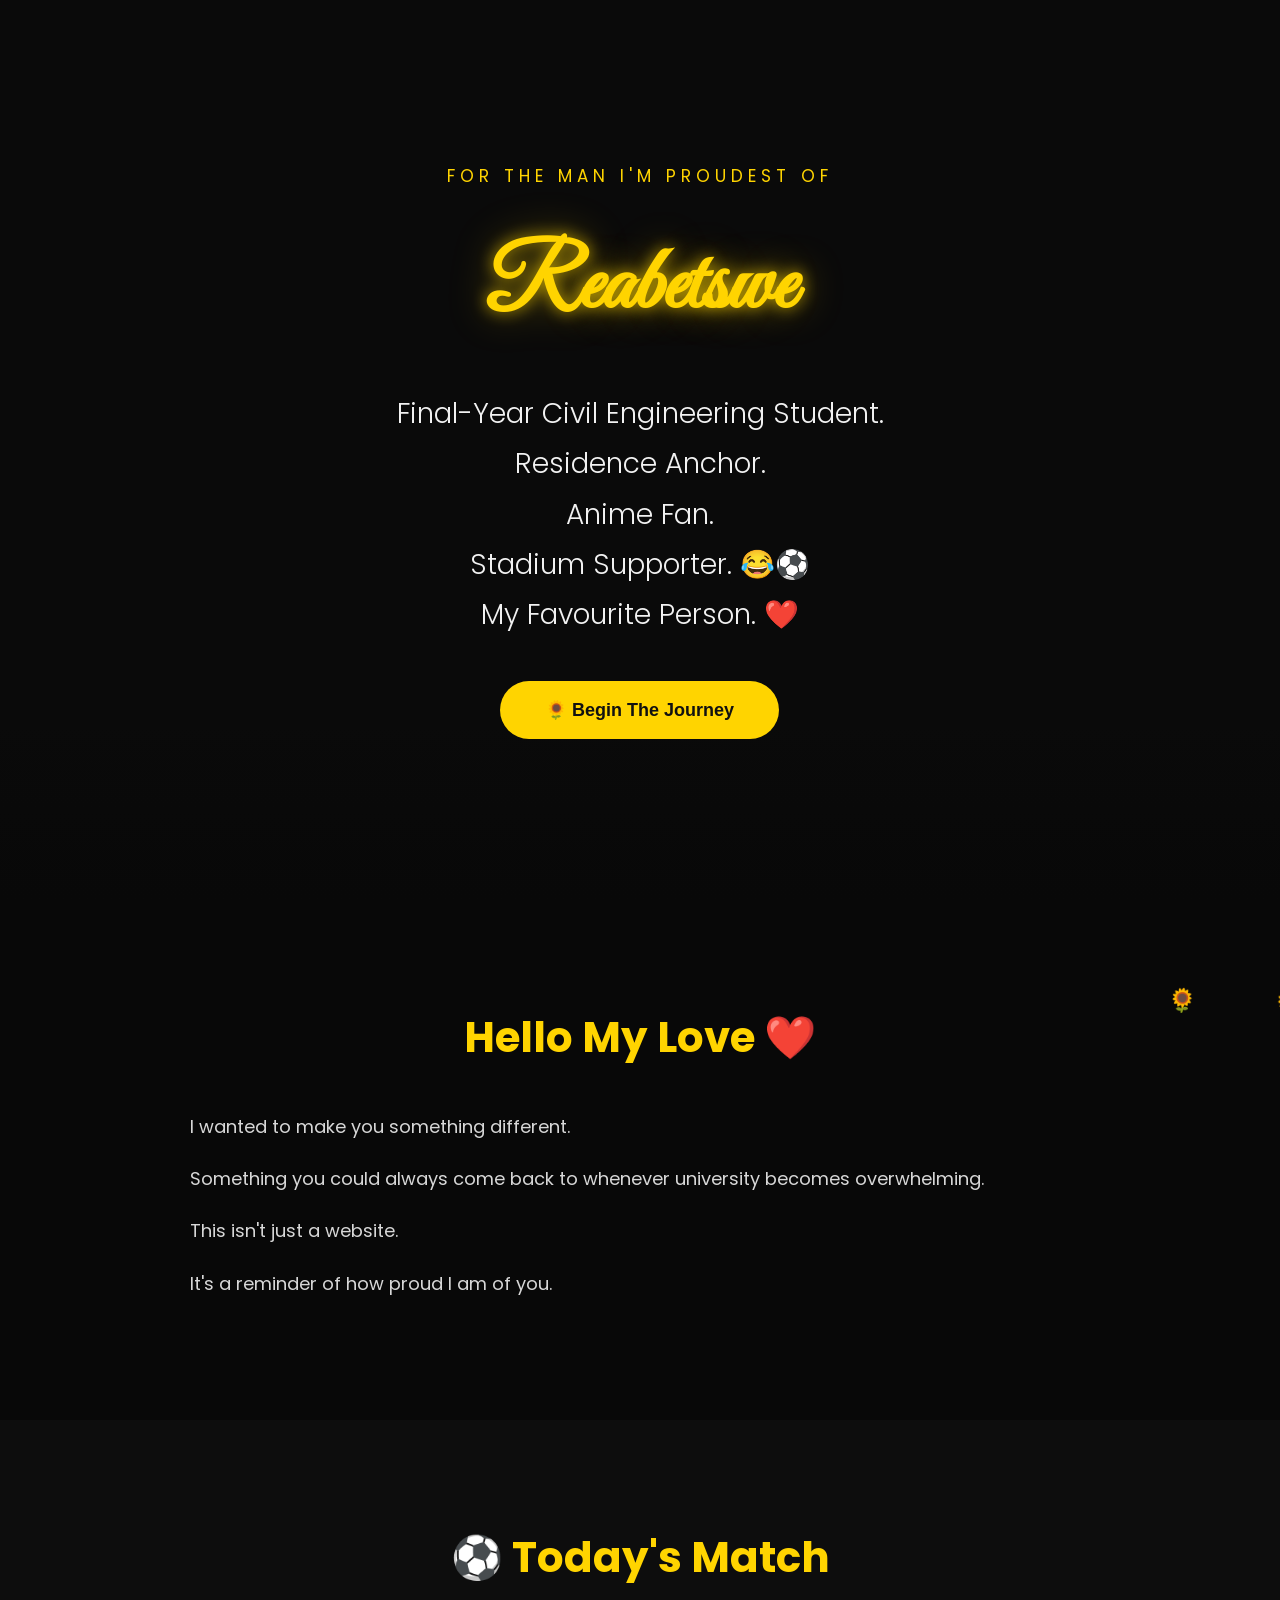
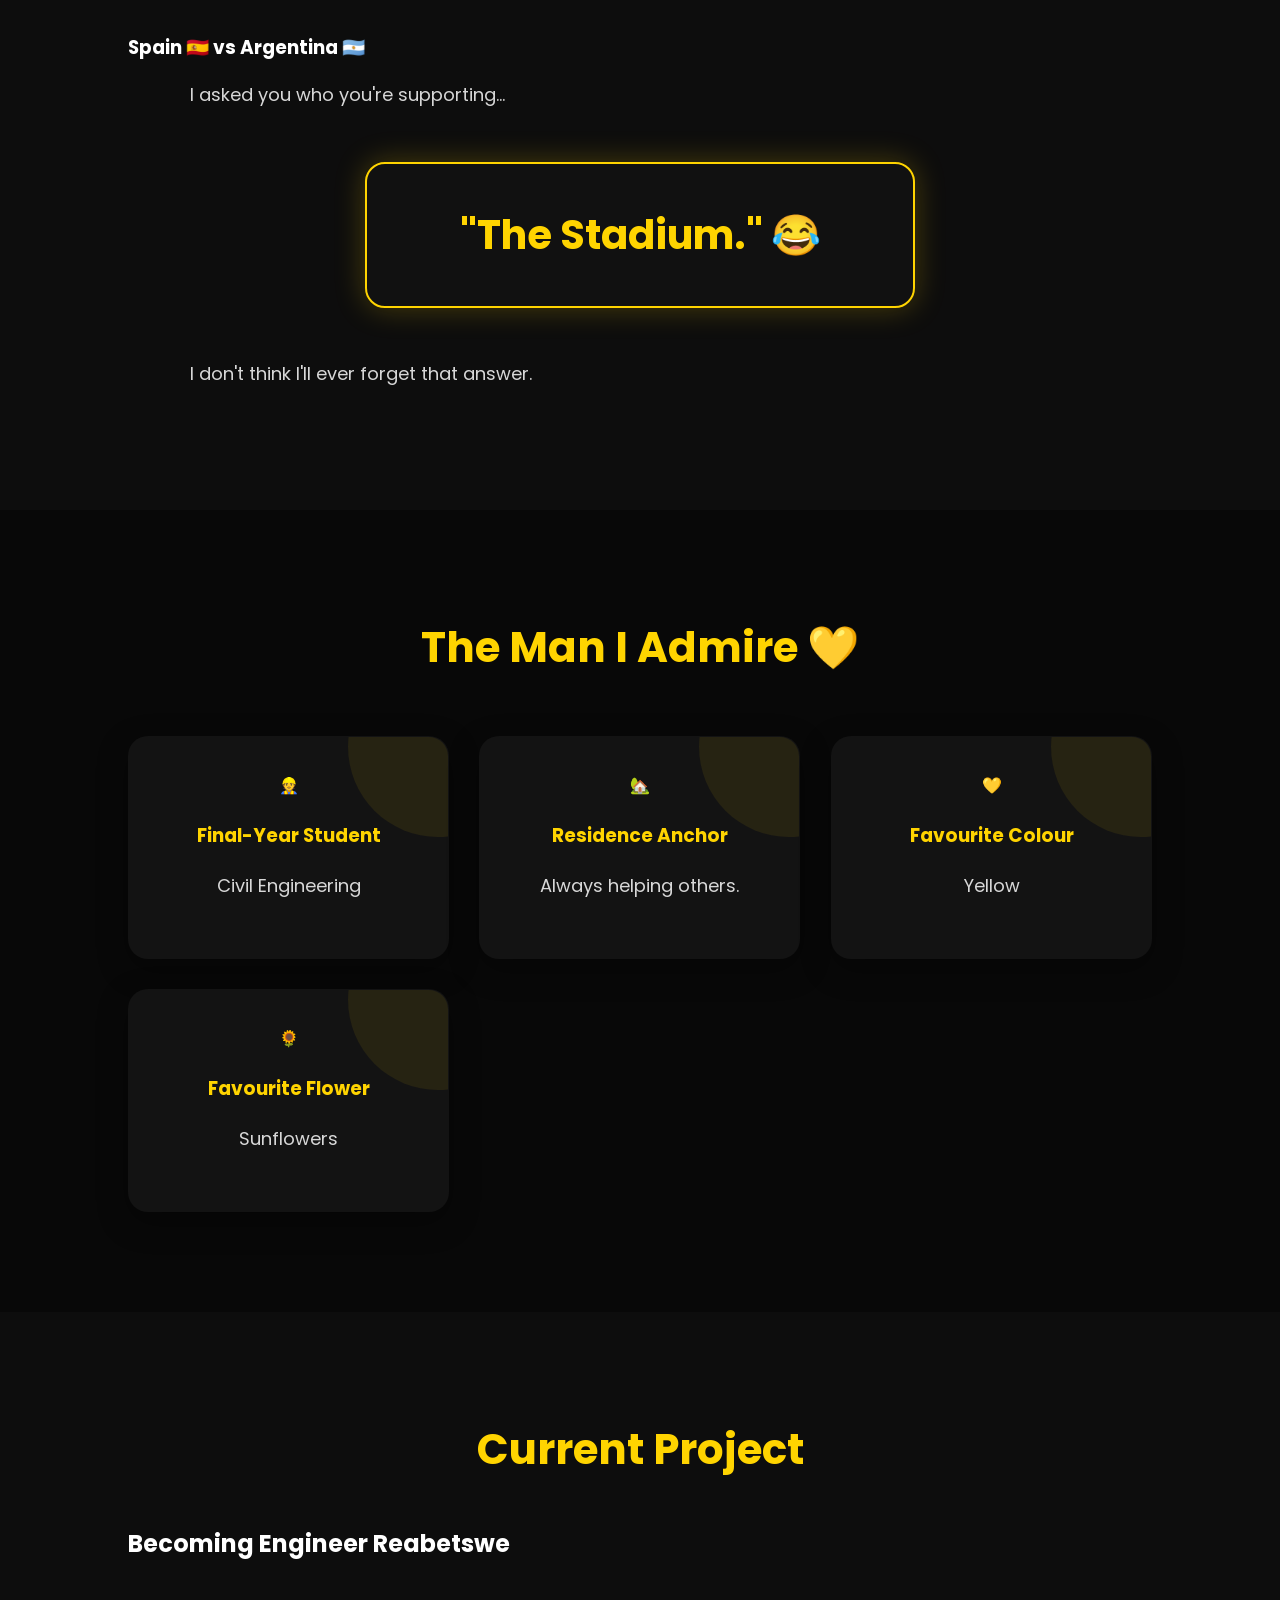
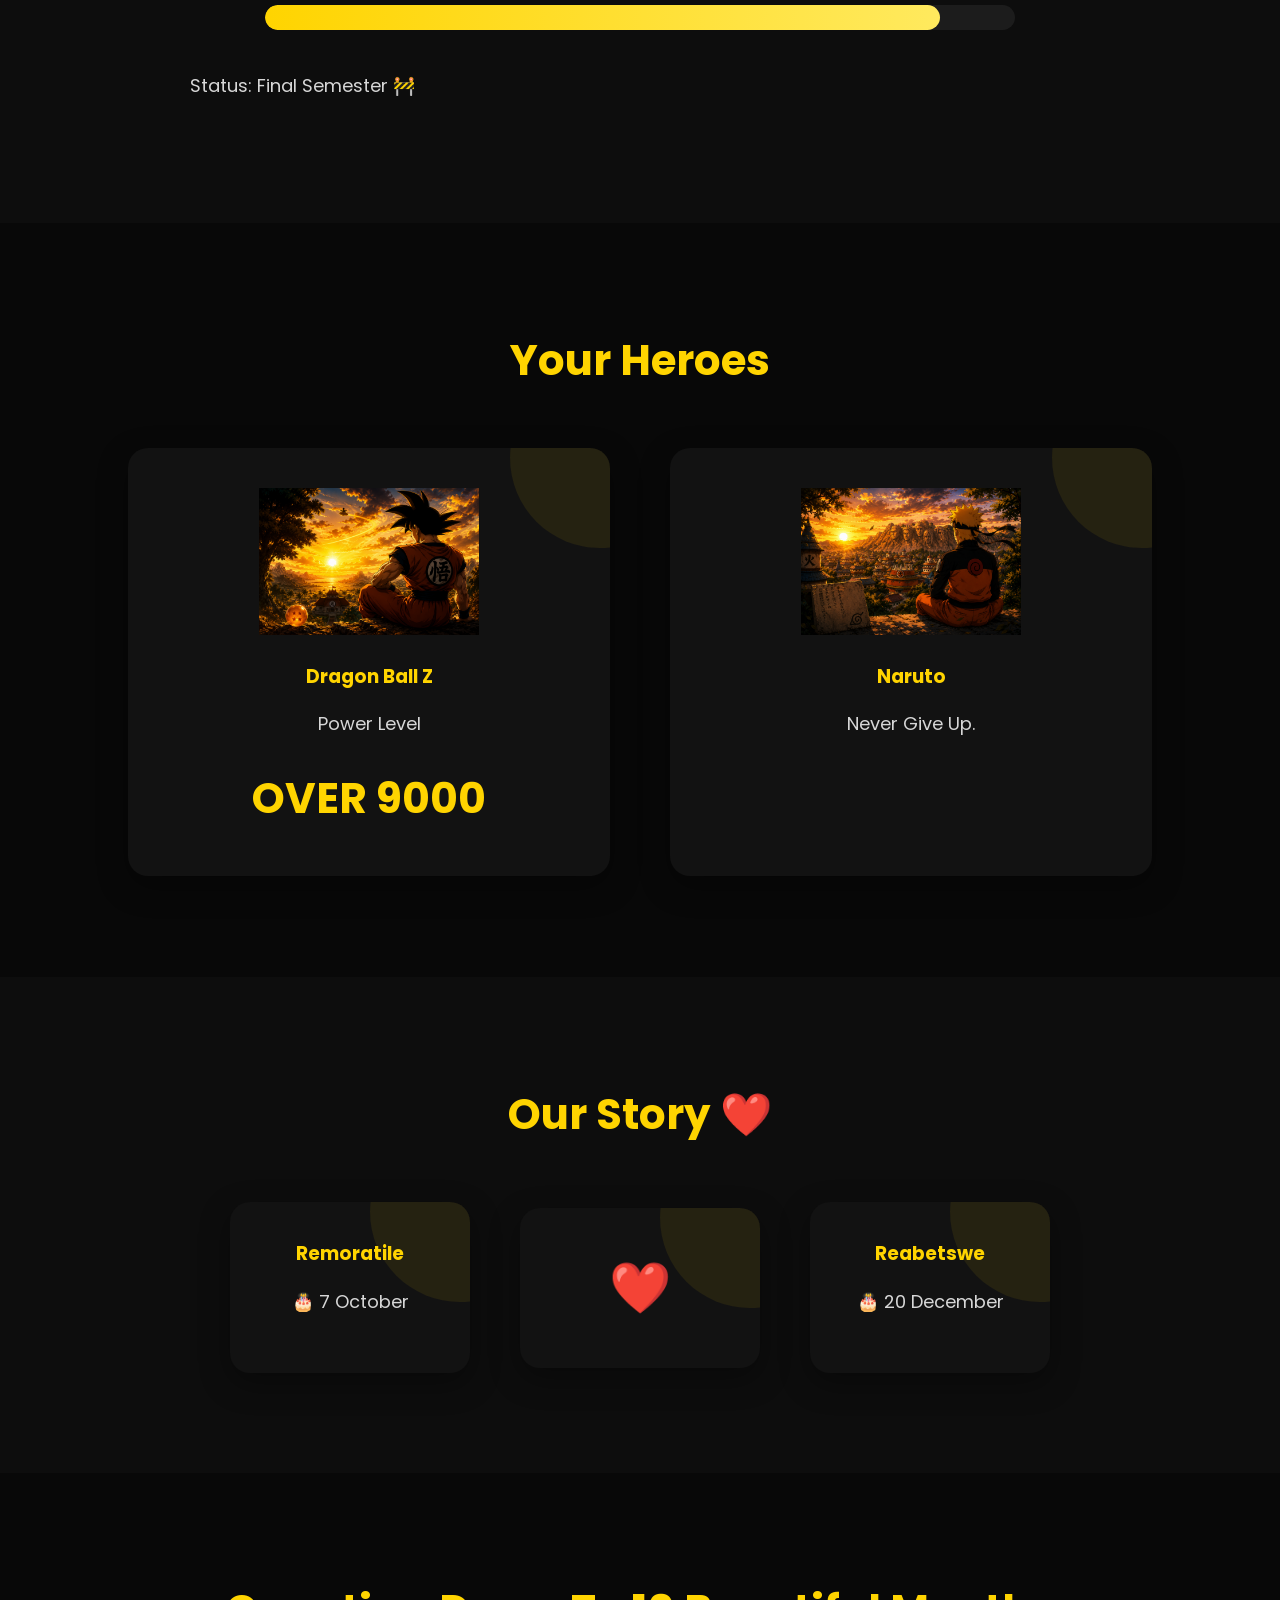
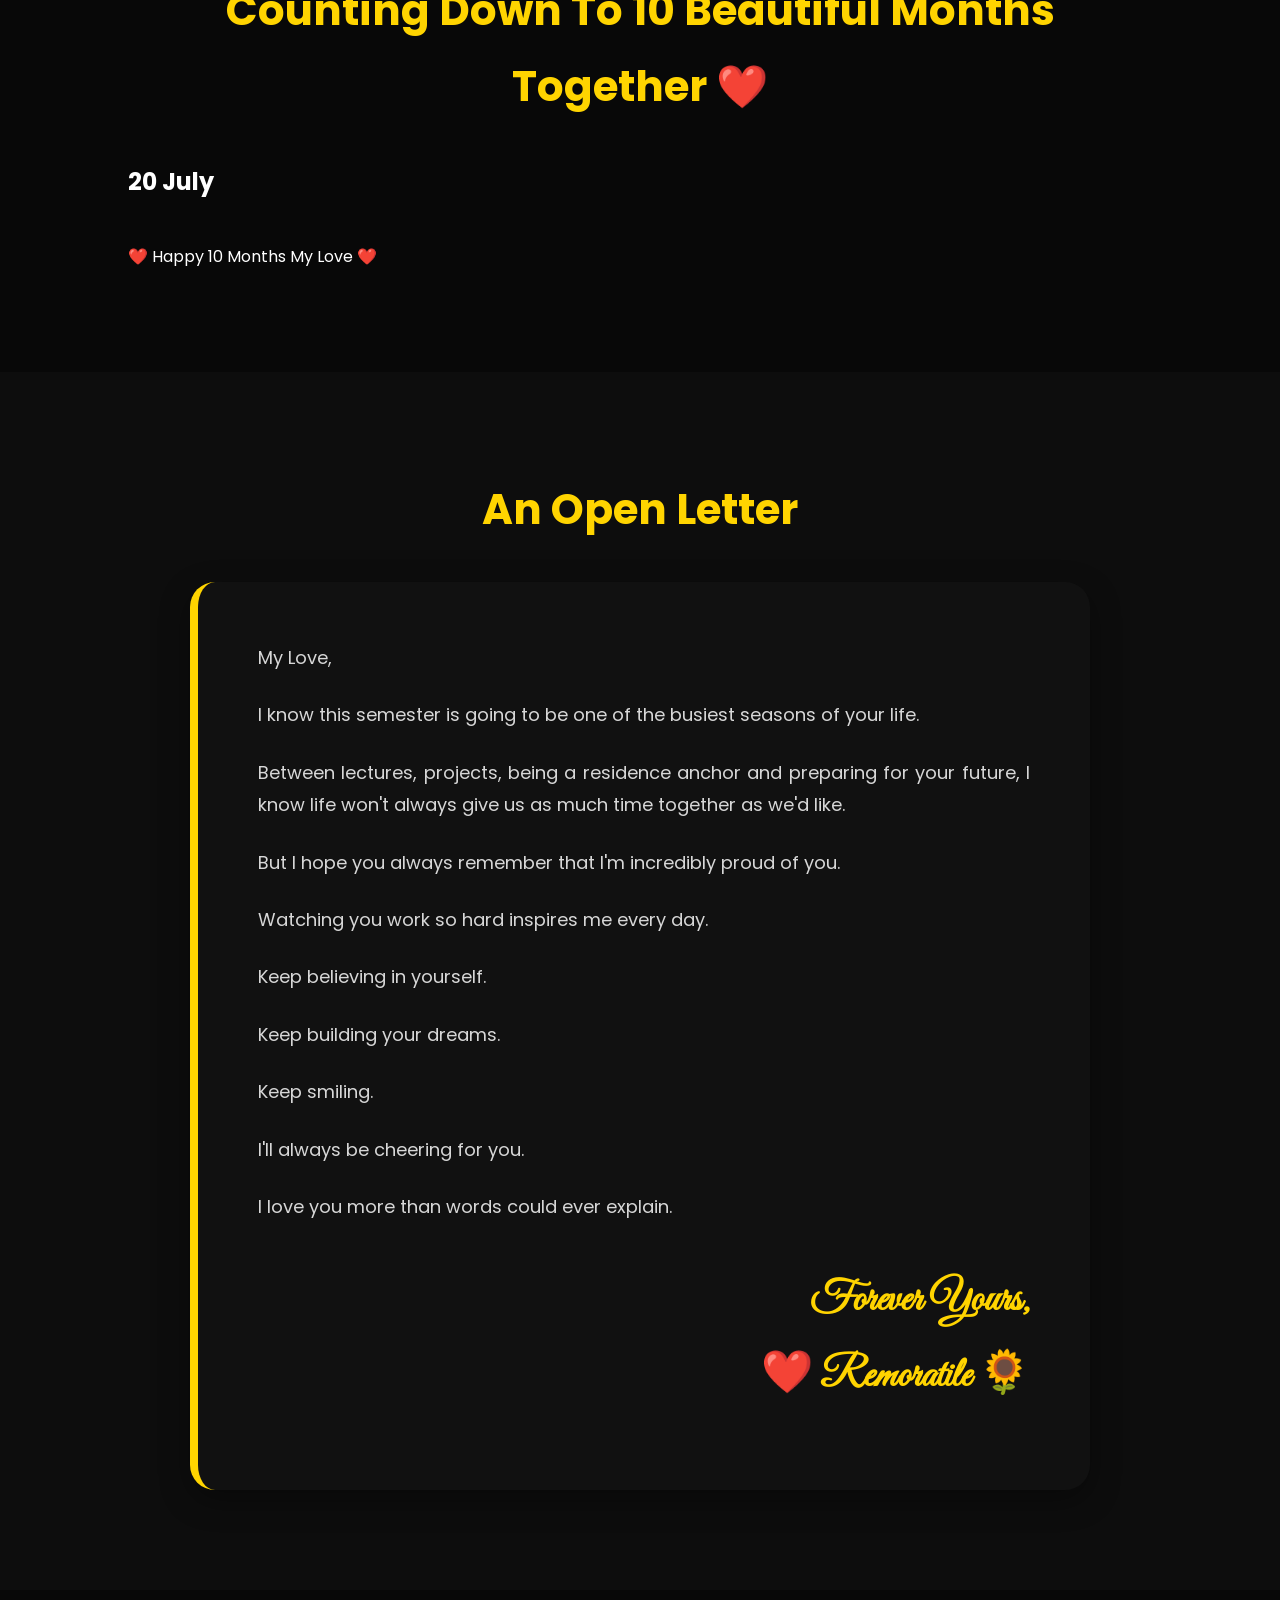
==== index .html @ 607cad17 "Rename index (1).html to index .html" ====
<!DOCTYPE html>
<html lang="en">

<head>

    <meta charset="UTF-8">
    <meta name="viewport" content="width=device-width, initial-scale=1.0">

    <title>For Reabetswe ❤️</title>

    <!-- CSS -->
    <link rel="stylesheet" href="../css/style.css">
    <link rel="stylesheet" href="../css/animations.css">
    <link rel="stylesheet" href="../css/responsive.css">

    <!-- Google Fonts -->
    <link rel="preconnect" href="https://fonts.googleapis.com">

    <link href="https://fonts.googleapis.com/css2?family=Poppins:wght@300;400;500;600;700&family=Great+Vibes&display=swap" rel="stylesheet">

</head>

<body>

<!-- Floating Particles -->
<div id="particles"></div>

<!-- ================================= HERO ================================= -->

<section class="hero reveal" id="top">

    <div class="hero-content">

        <p class="small-title">
            FOR THE MAN I'M PROUDEST OF
        </p>

        <h1>
            Reabetswe
        </h1>

        <h2>
            Final-Year Civil Engineering Student.<br>
            Residence Anchor.<br>
            Anime Fan.<br>
            Stadium Supporter. 😂⚽<br>
            My Favourite Person. ❤️
        </h2>

        <button onclick="scrollToSection('intro')">
            🌻 Begin The Journey
        </button>

    </div>

</section>

<!-- ================================= INTRO ================================= -->

<section id="intro" class="reveal">

    <h2>Hello My Love ❤️</h2>

    <p>
        I wanted to make you something different.
    </p>

    <p>
        Something you could always come back to whenever university becomes overwhelming.
    </p>

    <p>
        This isn't just a website.
    </p>

    <p>
        It's a reminder of how proud I am of you.
    </p>

</section>

<!-- ================================= WORLD CUP ================================= -->

<section class="reveal">

    <h2>⚽ Today's Match</h2>

    <h3>Spain 🇪🇸 vs Argentina 🇦🇷</h3>

    <p>
        I asked you who you're supporting...
    </p>

    <div class="stadium">
        "The Stadium." 😂
    </div>

    <p>
        I don't think I'll ever forget that answer.
    </p>

</section>

<!-- ================================= ABOUT HIM ================================= -->

<section class="reveal">

    <h2>The Man I Admire 💛</h2>

    <div class="grid">

        <div class="card">
            👷
            <h3>Final-Year Student</h3>
            <p>Civil Engineering</p>
        </div>

        <div class="card">
            🏡
            <h3>Residence Anchor</h3>
            <p>Always helping others.</p>
        </div>

        <div class="card">
            💛
            <h3>Favourite Colour</h3>
            <p>Yellow</p>
        </div>

        <div class="card">
            🌻
            <h3>Favourite Flower</h3>
            <p>Sunflowers</p>
        </div>

    </div>

</section>

<!-- ================================= ENGINEERING ================================= -->

<section class="reveal">

    <h2>Current Project</h2>

    <h1>Becoming Engineer Reabetswe</h1>

    <div class="progress">
        <div class="fill"></div>
    </div>

    <p>Status: Final Semester 🚧</p>

</section>

<!-- ================================= ANIME ================================= -->

<section class="reveal">

    <h2>Your Heroes</h2>

    <div class="anime">

        <div>

            <img src="../dbz.png" alt="Dragon Ball Z">

            <h3>Dragon Ball Z</h3>

            <p>Power Level</p>

            <h1>OVER 9000</h1>

        </div>

        <div>

            <img src="../naruto.png" alt="Naruto">

            <h3>Naruto</h3>

            <p>Never Give Up.</p>

        </div>

    </div>

</section>

<!-- ================================= OUR STORY ================================= -->

<section class="reveal">

    <h2>Our Story ❤️</h2>

    <div class="story">

        <div>

            <h3>Remoratile</h3>

            <p>🎂 7 October</p>

        </div>

        <div style="font-size:50px;">
            ❤️
        </div>

        <div>

            <h3>Reabetswe</h3>

            <p>🎂 20 December</p>

        </div>

    </div>

</section>

<!-- ================================= COUNTDOWN ================================= -->

<section class="reveal">

    <h2>Counting Down To 10 Beautiful Months Together ❤️</h2>

    <h1>20 July</h1>

    <div id="countdown"></div>

</section>

<!-- ================================= LETTER ================================= -->

<section class="reveal">

    <h2>An Open Letter</h2>

    <div class="letter">

        <p>My Love,</p>

        <p>
            I know this semester is going to be one of the busiest seasons of your life.
        </p>

        <p>
            Between lectures, projects, being a residence anchor and preparing for your future,
            I know life won't always give us as much time together as we'd like.
        </p>

        <p>
            But I hope you always remember that I'm incredibly proud of you.
        </p>

        <p>
            Watching you work so hard inspires me every day.
        </p>

        <p>
            Keep believing in yourself.
        </p>

        <p>
            Keep building your dreams.
        </p>

        <p>
            Keep smiling.
        </p>

        <p>
            I'll always be cheering for you.
        </p>

        <p>
            I love you more than words could ever explain.
        </p>

        <h3>
            Forever Yours,<br>
            ❤️ Remoratile 🌻
        </h3>

    </div>

</section>

<!-- ================================= FOOTER ================================= -->

<footer class="reveal">

    <h1>I Love You ❤️</h1>

    <h2>Good Luck This Semester.</h2>

    <p>
        I know you'll become an amazing engineer.
    </p>

    <p>
        Thank you for choosing me.
    </p>

    <button onclick="window.scrollTo({top:0,behavior:'smooth'})">
        🌻 Replay Our Story
    </button>

</footer>

<!-- JavaScript -->
<script src="../js/script.js"></script>
<script src="../js/countdown.js"></script>
<script src="../js/particles.js"></script>

</body>
</html>
---- css/style.css ----
/*====================================================
                GOOGLE FONTS
====================================================*/

@import url('https://fonts.googleapis.com/css2?family=Great+Vibes&family=Poppins:wght@300;400;500;600;700&display=swap');

/*====================================================
                    RESET
====================================================*/

*{
    margin:0;
    padding:0;
    box-sizing:border-box;
}

html{
    scroll-behavior:smooth;
    overflow-x:hidden;
}

body{

    font-family:'Poppins',sans-serif;
    background:#080808;
    color:#ffffff;
    line-height:1.8;
    overflow-x:hidden;

}

/*====================================================
                SCROLLBAR
====================================================*/

::-webkit-scrollbar{
    width:10px;
}

::-webkit-scrollbar-track{
    background:#111;
}

::-webkit-scrollbar-thumb{
    background:#FFD400;
    border-radius:50px;
}

::-webkit-scrollbar-thumb:hover{
    background:#ffe95b;
}

/*====================================================
                PARTICLE BACKGROUND
====================================================*/

#particles{

    position:fixed;
    top:0;
    left:0;
    width:100%;
    height:100%;
    overflow:hidden;
    pointer-events:none;
    z-index:-1;

}

/*====================================================
                    HERO
====================================================*/

.hero{

    min-height:100vh;

    display:flex;
    justify-content:center;
    align-items:center;
    text-align:center;

    padding:50px;

    position:relative;

    background:
    linear-gradient(rgba(0,0,0,.55),rgba(0,0,0,.82)),
    url("../hero.png");

    background-size:cover;
    background-position:center;
    background-repeat:no-repeat;

}

.hero::before{

    content:"";

    position:absolute;

    inset:0;

    background:rgba(0,0,0,.25);

}

/*====================================================
                HERO CONTENT
====================================================*/

.hero-content{

    position:relative;
    z-index:2;
    max-width:900px;

}

.small-title{

    color:#FFD400;
    letter-spacing:5px;
    text-transform:uppercase;
    font-size:17px;
    margin-bottom:15px;

}

.hero h1{

    font-size:90px;
    font-family:'Great Vibes',cursive;

    color:#FFD400;

    margin-bottom:20px;

    text-shadow:
    0 0 15px rgba(255,212,0,.7),
    0 0 40px rgba(255,212,0,.4);

}

.hero h2{

    font-size:28px;
    font-weight:300;
    margin-bottom:40px;
    color:#f2f2f2;

}

/*====================================================
                    BUTTONS
====================================================*/

button{

    background:#FFD400;
    color:#111;

    border:none;

    padding:18px 45px;

    border-radius:50px;

    font-size:18px;
    font-weight:600;

    cursor:pointer;

    transition:.35s;

}

button:hover{

    transform:translateY(-6px);

    box-shadow:
    0 0 20px #FFD400,
    0 0 45px rgba(255,212,0,.6);

}

/*====================================================
                    SECTIONS
====================================================*/

section{

    padding:100px 10%;

}

section h2{

    text-align:center;

    color:#FFD400;

    font-size:42px;

    margin-bottom:35px;

}

section h3{

    margin-bottom:15px;

}

section p{

    color:#d7d7d7;

    font-size:18px;

    margin-bottom:20px;

}

/*====================================================
                STADIUM QUOTE
====================================================*/

.stadium{

    max-width:550px;

    margin:50px auto;

    padding:35px;

    text-align:center;

    background:#111;

    border:2px solid #FFD400;

    border-radius:20px;

    color:#FFD400;

    font-size:40px;

    font-weight:bold;

    box-shadow:
    0 0 30px rgba(255,212,0,.25);

}

/*====================================================
                    GRID
====================================================*/

.grid{

    display:grid;

    grid-template-columns:
    repeat(auto-fit,minmax(250px,1fr));

    gap:30px;

    margin-top:50px;

}

/*====================================================
                    CARDS
====================================================*/

.card{

    background:#131313;

    border-radius:20px;

    padding:35px;

    text-align:center;

    border:1px solid transparent;

    transition:.4s;

}

.card:hover{

    transform:translateY(-10px);

    border-color:#FFD400;

    box-shadow:
    0 0 25px rgba(255,212,0,.3);

}

.card h3{

    color:#FFD400;

    margin:18px 0;

}

.card p{

    color:#d8d8d8;

}
/*====================================================
                ENGINEERING PROGRESS
====================================================*/

.progress{

    width:100%;
    max-width:750px;

    margin:40px auto;

    height:25px;

    background:#1c1c1c;

    border-radius:50px;

    overflow:hidden;

}

.fill{

    width:90%;
    height:100%;

    border-radius:50px;

    background:linear-gradient(
        90deg,
        #FFD400,
        #FFF176,
        #FFD400
    );

    background-size:300%;

}

/*====================================================
                    ANIME
====================================================*/

.anime{

    display:grid;

    grid-template-columns:
    repeat(auto-fit,minmax(320px,1fr));

    gap:60px;

    text-align:center;

    margin-top:50px;

}

.anime div{

    background:#121212;

    padding:40px;

    border-radius:20px;

    transition:.4s;

}

.anime div:hover{

    transform:translateY(-10px);

    box-shadow:
    0 0 25px rgba(255,212,0,.3);

}

.anime img{

    width:220px;

    max-width:100%;

    margin-bottom:25px;

}

.anime h1{

    color:#FFD400;

    font-size:42px;

    margin-top:15px;

}

.anime h3{

    color:#FFD400;

}

/*====================================================
                OUR STORY
====================================================*/

.story{

    display:flex;

    justify-content:center;

    align-items:center;

    flex-wrap:wrap;

    gap:50px;

    margin-top:50px;

}

.story div{

    background:#121212;

    padding:35px;

    border-radius:20px;

    min-width:240px;

    text-align:center;

    transition:.4s;

}

.story div:hover{

    transform:translateY(-8px);

    box-shadow:
    0 0 20px rgba(255,212,0,.3);

}

.story h3{

    color:#FFD400;

}

.story p{

    margin-top:12px;

}

/*====================================================
                COUNTDOWN
====================================================*/

#countdown{

    margin-top:40px;

}

.countdown-container{

    display:flex;

    justify-content:center;

    flex-wrap:wrap;

    gap:25px;

}

.time-box{

    width:150px;

    height:150px;

    background:#121212;

    border:2px solid #FFD400;

    border-radius:20px;

    display:flex;

    flex-direction:column;

    justify-content:center;

    align-items:center;

    transition:.4s;

}

.time-box:hover{

    transform:translateY(-8px);

    box-shadow:
    0 0 25px rgba(255,212,0,.4);

}

.time-box h1{

    font-size:48px;

    color:#FFD400;

}

.time-box span{

    margin-top:10px;

    color:#ffffff;

    letter-spacing:2px;

    text-transform:uppercase;

    font-size:14px;

}

/*====================================================
                LETTER
====================================================*/

.letter{

    max-width:900px;

    margin:auto;

    background:#111111;

    padding:60px;

    border-radius:25px;

    border-left:8px solid #FFD400;

}

.letter p{

    margin-bottom:25px;

    text-align:justify;

}

.letter h3{

    margin-top:40px;

    text-align:right;

    color:#FFD400;

    font-size:42px;

    font-family:'Great Vibes',cursive;

}

/*====================================================
                    FOOTER
====================================================*/

footer{

    background:#050505;

    text-align:center;

    padding:90px 20px;

}

footer h1{

    color:#FFD400;

    font-size:65px;

    font-family:'Great Vibes',cursive;

    margin-bottom:15px;

}

footer h2{

    margin-bottom:20px;

}

footer p{

    color:#cfcfcf;

    margin-bottom:20px;

}

footer button{

    margin-top:20px;

}

/*====================================================
                IMAGES
====================================================*/

img{

    max-width:100%;

    display:block;

    margin:auto;

}

/*====================================================
            GENERAL LINKS
====================================================*/

a{

    color:#FFD400;

    text-decoration:none;

    transition:.3s;

}

a:hover{

    color:#fff176;

}
/*====================================================
                REVEAL ANIMATIONS
====================================================*/

.reveal{

    opacity:0;

    transform:translateY(70px);

    transition:all .9s ease;

}

.reveal.active{

    opacity:1;

    transform:translateY(0);

}

/*====================================================
                GLASS EFFECT
====================================================*/

.glass{

    background:rgba(255,255,255,.06);

    backdrop-filter:blur(14px);

    -webkit-backdrop-filter:blur(14px);

    border:1px solid rgba(255,255,255,.12);

    border-radius:20px;

}

/*====================================================
                GOLD DIVIDER
====================================================*/

.divider{

    width:120px;

    height:4px;

    background:#FFD400;

    margin:25px auto 60px;

    border-radius:50px;

    box-shadow:0 0 15px #FFD400;

}

/*====================================================
                SECTION SPACING
====================================================*/

section:nth-child(even){

    background:#0d0d0d;

}

section:nth-child(odd){

    background:#080808;

}

/*====================================================
                TEXT SELECTION
====================================================*/

::selection{

    background:#FFD400;

    color:#000;

}

/*====================================================
                HERO OVERLAY
====================================================*/

.hero::after{

    content:"";

    position:absolute;

    left:0;

    right:0;

    bottom:0;

    height:180px;

    background:linear-gradient(
        transparent,
        #080808
    );

}

/*====================================================
                ICONS
====================================================*/

.card,
.story div,
.time-box,
.anime div{

    position:relative;

    overflow:hidden;

}

.card::before,
.story div::before,
.time-box::before,
.anime div::before{

    content:"";

    position:absolute;

    width:180px;

    height:180px;

    background:rgba(255,212,0,.08);

    border-radius:50%;

    top:-80px;

    right:-80px;

    transition:.5s;

}

.card:hover::before,
.story div:hover::before,
.time-box:hover::before,
.anime div:hover::before{

    transform:scale(1.4);

}

/*====================================================
                IMAGE EFFECTS
====================================================*/

img{

    transition:.5s;

}

.anime img:hover{

    transform:scale(1.08);

    filter:drop-shadow(0 0 20px #FFD400);

}

/*====================================================
                GLOW TEXT
====================================================*/

.glow{

    color:#FFD400;

    text-shadow:
    0 0 8px #FFD400,
    0 0 20px rgba(255,212,0,.6);

}

/*====================================================
                HOVER EFFECTS
====================================================*/

button:active{

    transform:scale(.97);

}

.card:active,
.story div:active{

    transform:scale(.98);

}

/*====================================================
                PARAGRAPH WIDTH
====================================================*/

section p{

    max-width:900px;

    margin-left:auto;

    margin-right:auto;

}

/*====================================================
                SHADOWS
====================================================*/

.card,
.story div,
.anime div,
.letter{

    box-shadow:

    0 10px 30px rgba(0,0,0,.35);

}

/*====================================================
                HERO BUTTON
====================================================*/

.hero button{

    animation:pulse 2.5s infinite;

}

@keyframes pulse{

    0%{

        box-shadow:0 0 0 rgba(255,212,0,.7);

    }

    50%{

        box-shadow:

        0 0 20px rgba(255,212,0,.8),

        0 0 45px rgba(255,212,0,.5);

    }

    100%{

        box-shadow:0 0 0 rgba(255,212,0,0);

    }

}

/*====================================================
                FOOTER
====================================================*/

footer{

    border-top:1px solid rgba(255,212,0,.15);

}

footer h1{

    text-shadow:

    0 0 15px rgba(255,212,0,.6);

}

/*====================================================
                TRANSITIONS
====================================================*/

*{

    transition:

    background-color .3s,

    color .3s,

    border-color .3s;

}

/*====================================================
                RESPONSIVE
====================================================*/

@media(max-width:992px){

    .hero h1{

        font-size:70px;

    }

    .hero h2{

        font-size:24px;

    }

}

@media(max-width:768px){

    section{

        padding:80px 7%;

    }

    .hero{

        padding:30px;

    }

    .hero h1{

        font-size:55px;

    }

    .hero h2{

        font-size:20px;

    }

    section h2{

        font-size:32px;

    }

    .stadium{

        font-size:28px;

    }

    .anime{

        gap:30px;

    }

    .story{

        gap:25px;

    }

    .time-box{

        width:120px;

        height:120px;

    }

    .time-box h1{

        font-size:36px;

    }

    .letter{

        padding:35px;

    }

    .letter h3{

        font-size:34px;

    }

}

@media(max-width:500px){

    .hero h1{

        font-size:45px;

    }

    .hero h2{

        font-size:18px;

    }

    .small-title{

        font-size:13px;

        letter-spacing:2px;

    }

    button{

        width:100%;

    }

    .stadium{

        font-size:22px;

        padding:25px;

    }

    footer h1{

        font-size:48px;

    }

}
---- css/animations.css ----
/*====================================================
                FADE IN
====================================================*/

@keyframes fadeIn{

    from{

        opacity:0;
        transform:translateY(40px);

    }

    to{

        opacity:1;
        transform:translateY(0);

    }

}

/*====================================================
                FADE LEFT
====================================================*/

@keyframes fadeLeft{

    from{

        opacity:0;
        transform:translateX(-80px);

    }

    to{

        opacity:1;
        transform:translateX(0);

    }

}

/*====================================================
                FADE RIGHT
====================================================*/

@keyframes fadeRight{

    from{

        opacity:0;
        transform:translateX(80px);

    }

    to{

        opacity:1;
        transform:translateX(0);

    }

}

/*====================================================
                SCALE IN
====================================================*/

@keyframes scaleIn{

    from{

        opacity:0;
        transform:scale(.75);

    }

    to{

        opacity:1;
        transform:scale(1);

    }

}

/*====================================================
                FLOAT
====================================================*/

@keyframes floating{

    0%{

        transform:translateY(0);

    }

    50%{

        transform:translateY(-12px);

    }

    100%{

        transform:translateY(0);

    }

}

/*====================================================
                GLOW
====================================================*/

@keyframes glow{

    0%{

        box-shadow:
        0 0 10px rgba(255,212,0,.25);

    }

    50%{

        box-shadow:
        0 0 25px rgba(255,212,0,.8),
        0 0 45px rgba(255,212,0,.35);

    }

    100%{

        box-shadow:
        0 0 10px rgba(255,212,0,.25);

    }

}

/*====================================================
                HEARTBEAT
====================================================*/

@keyframes heartbeat{

    0%{

        transform:scale(1);

    }

    25%{

        transform:scale(1.08);

    }

    50%{

        transform:scale(1);

    }

    75%{

        transform:scale(1.05);

    }

    100%{

        transform:scale(1);

    }

}

/*====================================================
                TEXT GLOW
====================================================*/

@keyframes textGlow{

    0%{

        text-shadow:
        0 0 8px #FFD400;

    }

    50%{

        text-shadow:
        0 0 15px #FFD400,
        0 0 30px #FFD400,
        0 0 60px #FFD400;

    }

    100%{

        text-shadow:
        0 0 8px #FFD400;

    }

}

/*====================================================
                BOUNCE
====================================================*/

@keyframes bounce{

    0%,100%{

        transform:translateY(0);

    }

    50%{

        transform:translateY(-18px);

    }

}

/*====================================================
                SHIMMER
====================================================*/

@keyframes shimmer{

    from{

        background-position:-300px;

    }

    to{

        background-position:300px;

    }

}

/*====================================================
                HERO
====================================================*/

.hero-content{

    animation:
    fadeIn 1.5s ease;

}

.hero h1{

    animation:

    fadeIn 1.6s ease,

    textGlow 5s ease-in-out infinite;

}

.hero h2{

    animation:

    fadeIn 2s ease;

}

.hero button{

    animation:

    fadeIn 2.5s ease,

    glow 3s ease-in-out infinite;

}
/*====================================================
                BUTTON HOVER
====================================================*/

button{

    transition:
        transform .35s ease,
        box-shadow .35s ease,
        background .35s ease;

}

button:hover{

    transform:
        translateY(-6px)
        scale(1.04);

}

button:active{

    transform:scale(.96);

}

/*====================================================
                CARD ANIMATIONS
====================================================*/

.card{

    animation:
        scaleIn 1s ease;

    transition:
        transform .4s,
        box-shadow .4s,
        border-color .4s;

}

.card:hover{

    animation:
        floating 3s ease-in-out infinite,
        glow 3s ease-in-out infinite;

}

/*====================================================
                STADIUM
====================================================*/

.stadium{

    animation:

        bounce 3s ease-in-out infinite,

        glow 4s ease-in-out infinite;

}

/*====================================================
                PROGRESS BAR
====================================================*/

.progress{

    animation:
        glow 4s ease-in-out infinite;

}

.fill{

    background:
        linear-gradient(
            90deg,
            #FFD400,
            #fff48d,
            #FFD400
        );

    background-size:300%;

    animation:

        shimmer 3s linear infinite;

}

/*====================================================
                ANIME
====================================================*/

.anime div{

    animation:
        fadeIn 1.2s ease;

}

.anime img{

    animation:

        floating 5s ease-in-out infinite;

    transition:
        transform .4s,
        filter .4s;

}

.anime img:hover{

    transform:scale(1.08);

    filter:
        drop-shadow(0 0 20px #FFD400);

}

.anime h1{

    animation:
        textGlow 5s ease-in-out infinite;

}

/*====================================================
                STORY
====================================================*/

.story div{

    animation:
        fadeIn 1.3s ease;

    transition:
        transform .4s,
        box-shadow .4s;

}

.story div:hover{

    transform:
        translateY(-10px);

}

/*====================================================
                COUNTDOWN
====================================================*/

.time-box{

    animation:

        floating 6s ease-in-out infinite,

        glow 5s ease-in-out infinite;

}

.time-box:nth-child(2){

    animation-delay:.5s;

}

.time-box:nth-child(3){

    animation-delay:1s;

}

.time-box:nth-child(4){

    animation-delay:1.5s;

}

/*====================================================
                LETTER
====================================================*/

.letter{

    animation:

        fadeIn 2s ease;

}

.letter:hover{

    animation:

        floating 8s ease-in-out infinite;

}

/*====================================================
                FOOTER
====================================================*/

footer h1{

    animation:

        textGlow 5s ease-in-out infinite;

}

footer button{

    animation:

        glow 4s ease-in-out infinite;

}
/*====================================================
                SCROLL REVEAL
====================================================*/

.reveal{

    opacity:0;

    transform:translateY(80px);

    transition:
        opacity 1s ease,
        transform 1s ease;

}

.reveal.active{

    opacity:1;

    transform:translateY(0);

}

/*====================================================
                ROTATE
====================================================*/

@keyframes rotateSlow{

    from{

        transform:rotate(0deg);

    }

    to{

        transform:rotate(360deg);

    }

}

/*====================================================
            FLOATING SUNFLOWERS
====================================================*/

.sunflower{

    position:fixed;

    top:-100px;

    width:45px;

    pointer-events:none;

    z-index:999;

    animation:

        sunflowerFall linear forwards,

        rotateSlow 12s linear infinite;

}

@keyframes sunflowerFall{

    from{

        transform:
            translateY(-120px);

    }

    to{

        transform:
            translateY(120vh);

    }

}

/*====================================================
                HEART EFFECT
====================================================*/

.heart{

    position:fixed;

    pointer-events:none;

    color:#ff4d6d;

    font-size:24px;

    animation:

        heartFloat 1.5s forwards;

}

@keyframes heartFloat{

    0%{

        opacity:1;

        transform:

            translateY(0)

            scale(1);

    }

    100%{

        opacity:0;

        transform:

            translateY(-120px)

            scale(2);

    }

}

/*====================================================
                SPARKLES
====================================================*/

.sparkle{

    position:fixed;

    width:6px;

    height:6px;

    border-radius:50%;

    background:#FFD400;

    pointer-events:none;

    box-shadow:

        0 0 10px #FFD400,

        0 0 20px #FFD400;

    animation:

        sparkle 1.4s forwards;

}

@keyframes sparkle{

    0%{

        opacity:1;

        transform:scale(0);

    }

    40%{

        transform:scale(1.4);

    }

    100%{

        opacity:0;

        transform:

            translateY(-80px)

            scale(0);

    }

}

/*====================================================
                LOADER
====================================================*/

.loader{

    width:90px;

    height:90px;

    border-radius:50%;

    border:6px solid rgba(255,212,0,.2);

    border-top:6px solid #FFD400;

    animation:

        spin 1s linear infinite;

}

@keyframes spin{

    from{

        transform:rotate(0deg);

    }

    to{

        transform:rotate(360deg);

    }

}

/*====================================================
            HOVER TRANSITIONS
====================================================*/

.card,
.story div,
.time-box,
.anime div,
button{

    will-change:transform;

}

/*====================================================
                REDUCED MOTION
====================================================*/

@media (prefers-reduced-motion:reduce){

    *{

        animation:none !important;

        transition:none !important;

        scroll-behavior:auto !important;

    }

}

/*====================================================
                MOBILE
====================================================*/

@media(max-width:768px){

    .sunflower{

        width:28px;

    }

    .heart{

        font-size:18px;

    }

}

/*====================================================
                THE END
====================================================*/
---- css/responsive.css ----
/*====================================================
                LARGE SCREENS
====================================================*/

@media (max-width:1200px){

    section{
        padding:90px 8%;
    }

    .hero h1{
        font-size:72px;
    }

    .hero h2{
        font-size:26px;
    }

}

/*====================================================
                    LAPTOPS
====================================================*/

@media (max-width:992px){

    .hero{
        padding:60px 30px;
    }

    .hero h1{
        font-size:62px;
    }

    .hero h2{
        font-size:24px;
    }

    .small-title{
        font-size:15px;
        letter-spacing:3px;
    }

    section{
        padding:80px 6%;
    }

    section h2{
        font-size:36px;
    }

    .grid{
        grid-template-columns:repeat(2,1fr);
    }

    .anime{

        grid-template-columns:1fr;

        gap:40px;

    }

    .anime img{
        width:200px;
    }

    .story{

        flex-direction:column;

        gap:30px;

    }

    .story div{

        width:100%;

        max-width:420px;

    }

    .letter{

        padding:45px;

    }

}

/*====================================================
                    TABLETS
====================================================*/

@media (max-width:768px){

    .hero{

        min-height:100vh;

        padding:40px 20px;

        background-position:center;

    }

    .hero h1{

        font-size:50px;

        line-height:1.2;

    }

    .hero h2{

        font-size:20px;

    }

    .small-title{

        font-size:13px;

        letter-spacing:2px;

    }

    button{

        width:100%;

        max-width:280px;

        padding:15px;

        font-size:16px;

    }

    section{

        padding:70px 20px;

    }

    section h2{

        font-size:30px;

    }

    section p{

        font-size:16px;

    }

    .stadium{

        font-size:26px;

        padding:25px;

    }

    .grid{

        grid-template-columns:1fr;

    }

    .card{

        padding:30px 20px;

    }

    .progress{

        height:18px;

    }

    .anime img{

        width:180px;

    }

    .anime h1{

        font-size:32px;

    }

    .story{

        gap:25px;

    }

    .story div{

        width:100%;

    }

    .countdown-container{

        gap:15px;

    }

    .time-box{

        width:110px;

        height:110px;

    }

    .time-box h1{

        font-size:34px;

    }

    .time-box span{

        font-size:12px;

    }

    .letter{

        padding:30px 25px;

    }

    .letter h3{

        text-align:center;

        font-size:34px;

    }

    footer{

        padding:60px 20px;

    }

    footer h1{

        font-size:42px;

    }

    footer h2{

        font-size:24px;

    }

}

/*====================================================
                SMALL PHONES
====================================================*/

@media (max-width:480px){

    .hero h1{

        font-size:40px;

    }

    .hero h2{

        font-size:18px;

    }

    .small-title{

        font-size:12px;

    }

    section h2{

        font-size:26px;

    }

    section p{

        font-size:15px;

    }

    .stadium{

        font-size:22px;

    }

    .card{

        padding:25px 18px;

    }

    .anime img{

        width:150px;

    }

    .anime h1{

        font-size:28px;

    }

    .countdown-container{

        flex-direction:column;

        align-items:center;

    }

    .time-box{

        width:100%;

        max-width:220px;

        height:90px;

    }

    .time-box h1{

        font-size:28px;

    }

    .letter{

        padding:25px 20px;

    }

    .letter h3{

        font-size:28px;

    }

    footer h1{

        font-size:36px;

    }

    footer h2{

        font-size:20px;

    }

}

/*====================================================
            VERY SMALL PHONES
====================================================*/

@media (max-width:360px){

    .hero h1{

        font-size:34px;

    }

    .hero h2{

        font-size:16px;

    }

    button{

        font-size:15px;

        padding:14px;

    }

    section{

        padding:60px 15px;

    }

    .letter{

        padding:20px 15px;

    }

    .card{

        padding:20px 15px;

    }

    footer h1{

        font-size:30px;

    }

}
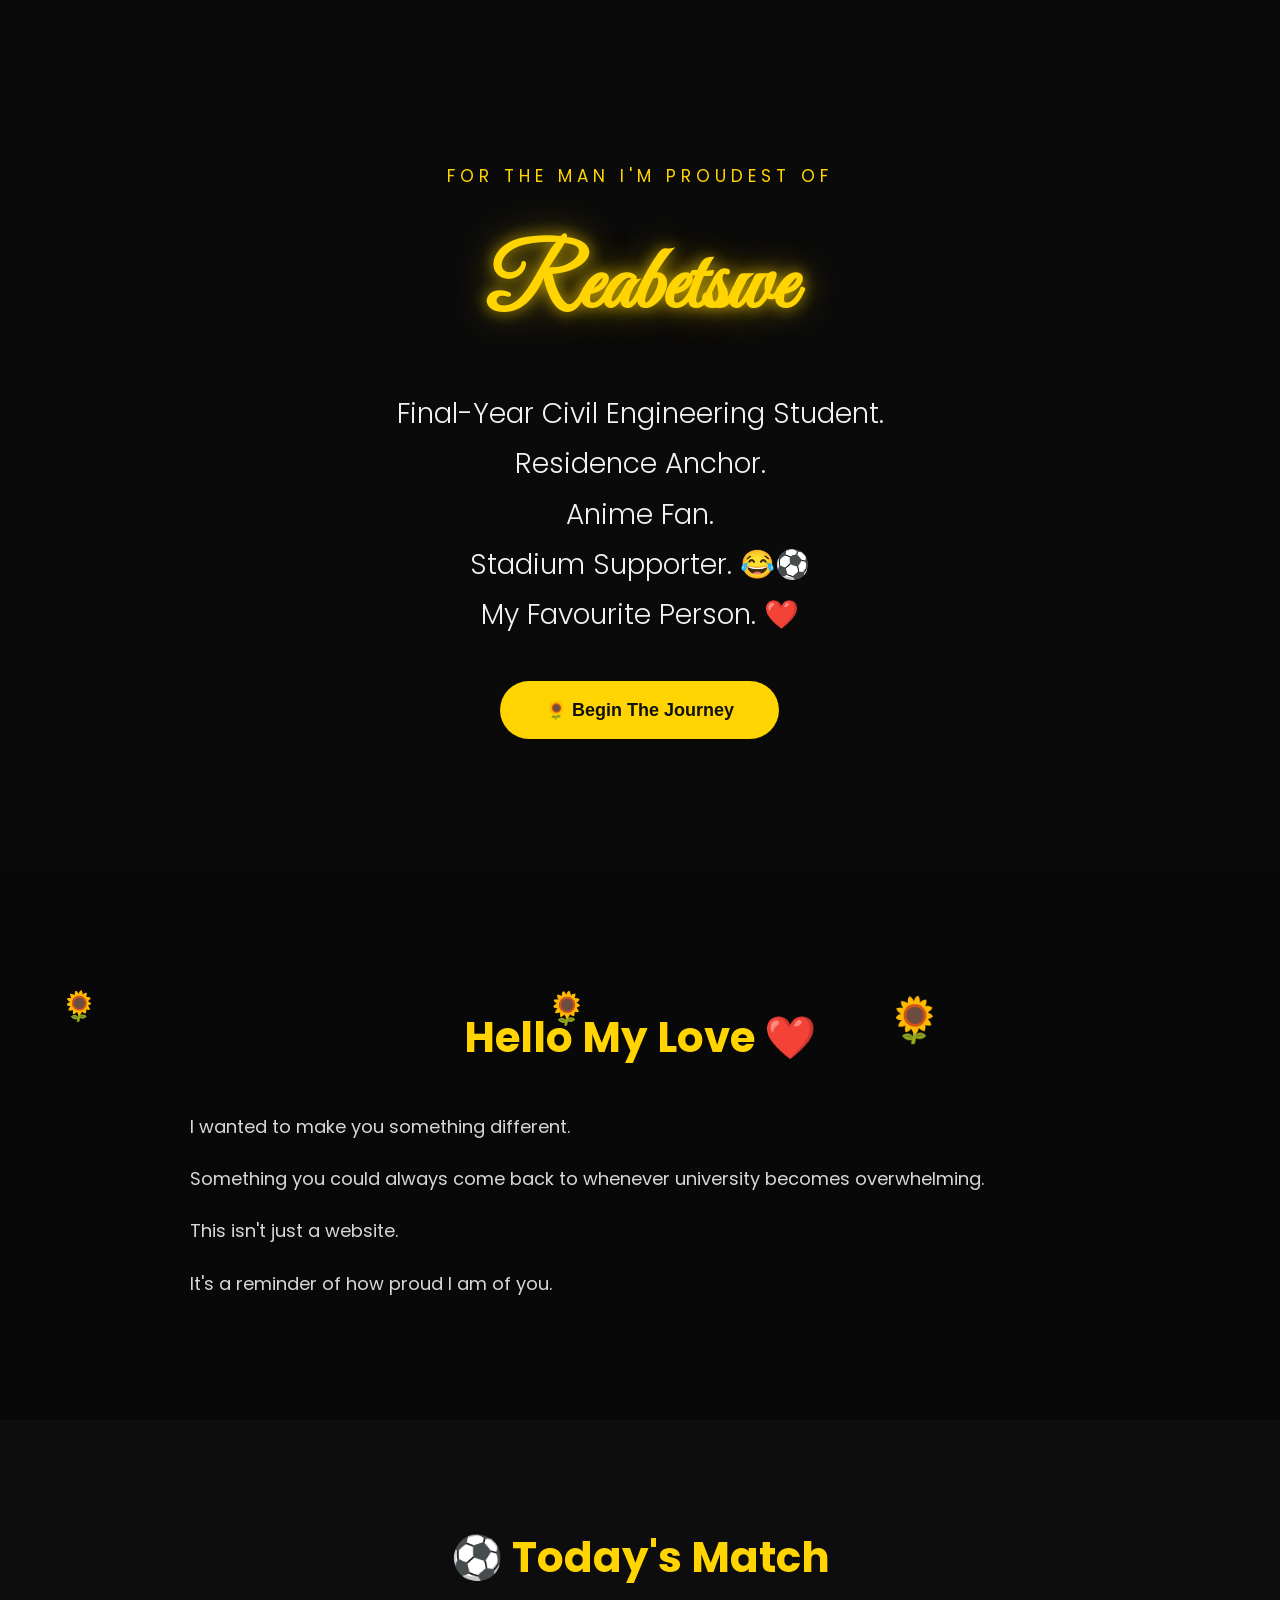
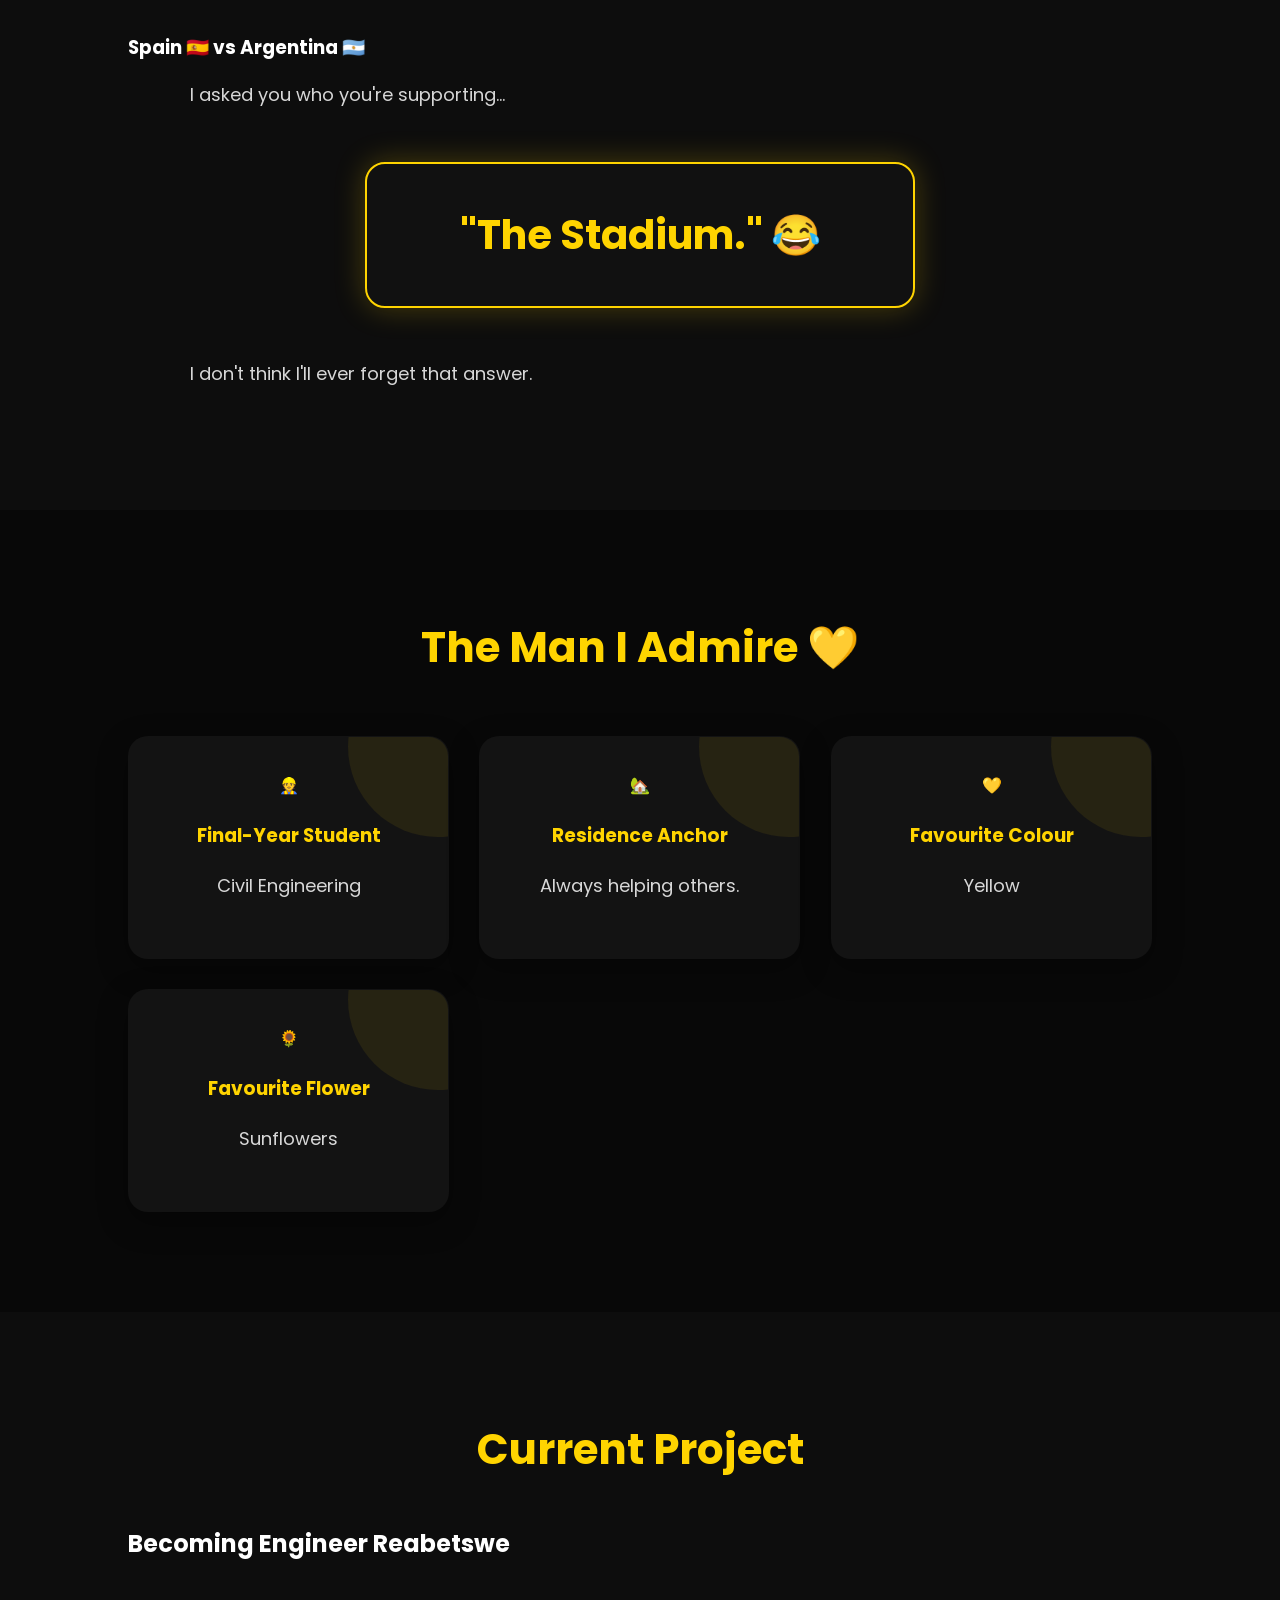
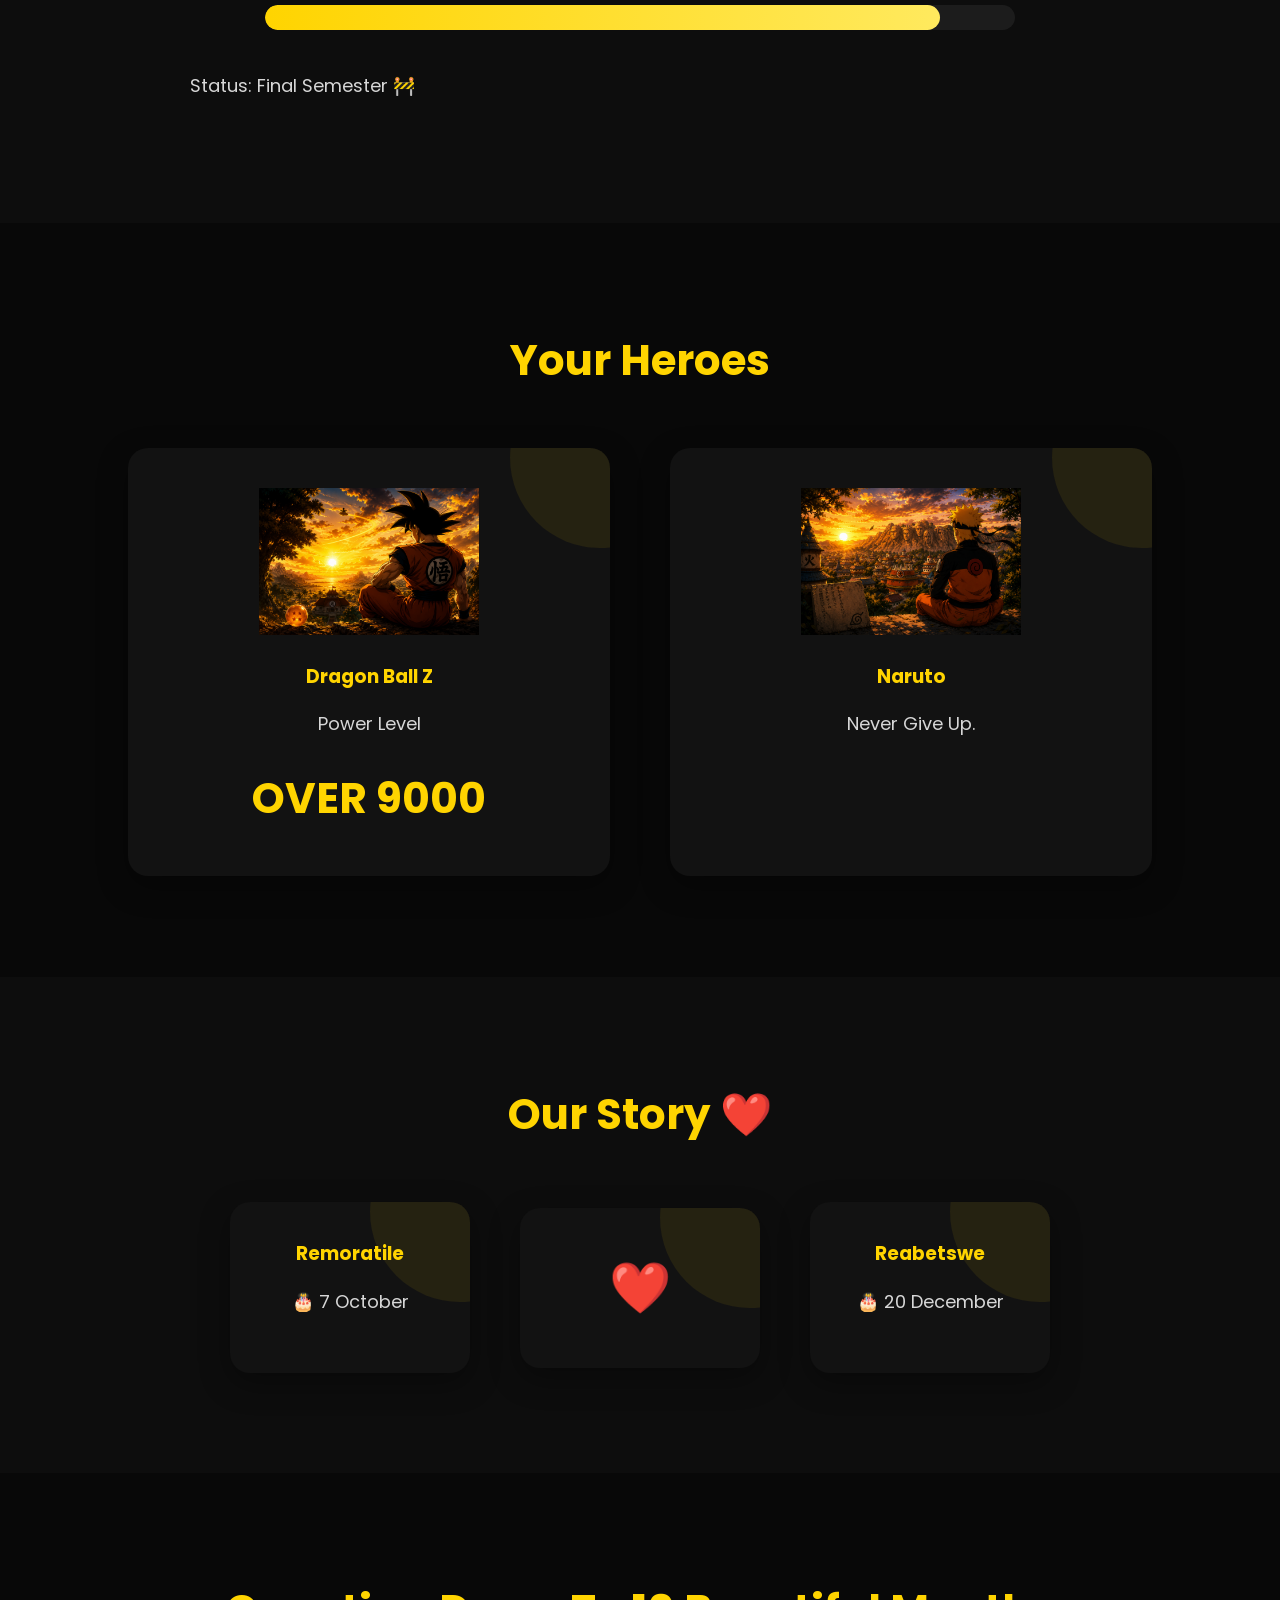
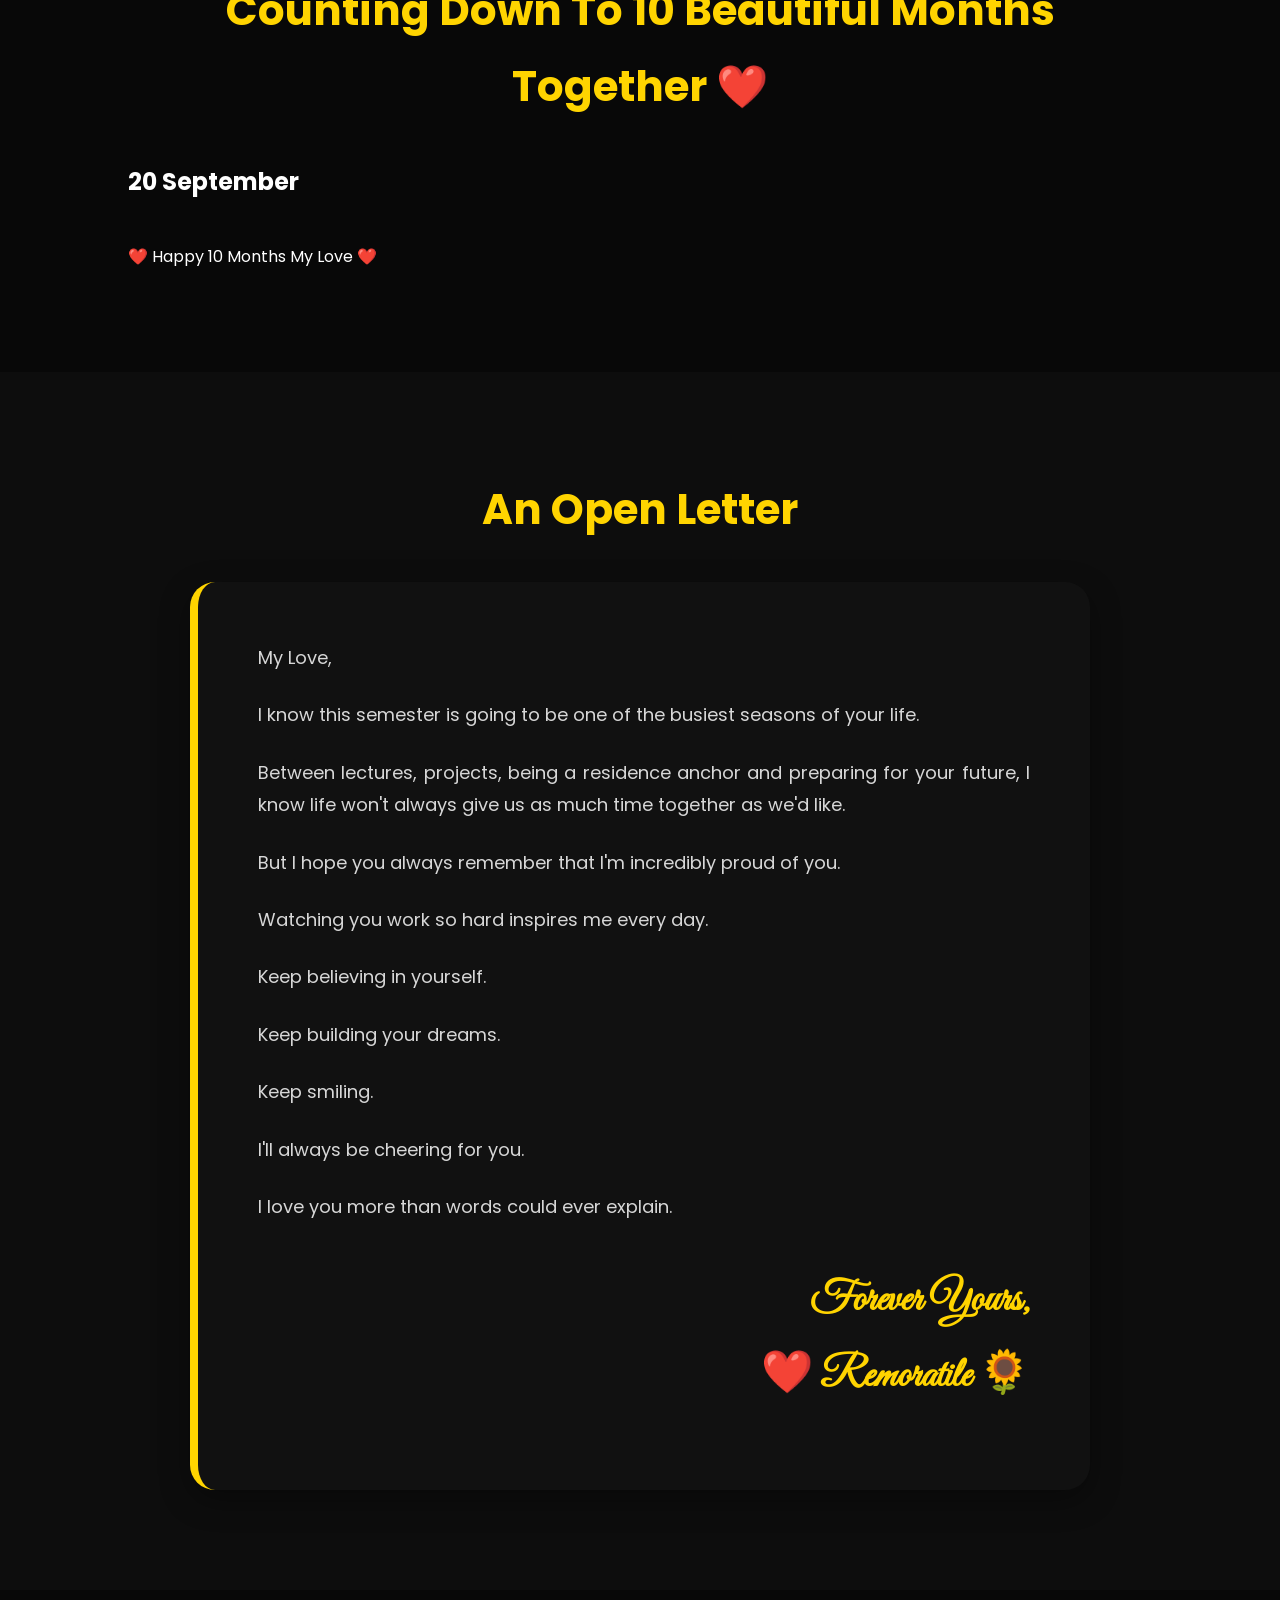
==== commit 9e62fbdc: "Update file paths for CSS and JavaScript resources" ====
--- a/index .html
+++ b/index .html
@@ -9,9 +9,9 @@
     <title>For Reabetswe ❤️</title>
 
     <!-- CSS -->
-    <link rel="stylesheet" href="../css/style.css">
-    <link rel="stylesheet" href="../css/animations.css">
-    <link rel="stylesheet" href="../css/responsive.css">
+   <link rel="stylesheet" href="css/style.css">
+<link rel="stylesheet" href="css/animations.css">
+<link rel="stylesheet" href="css/responsive.css">
 
     <!-- Google Fonts -->
     <link rel="preconnect" href="https://fonts.googleapis.com">
@@ -163,7 +163,7 @@
 
         <div>
 
-            <img src="../dbz.png" alt="Dragon Ball Z">
+           <img src="dbz.png" alt="Dragon Ball Z">
 
             <h3>Dragon Ball Z</h3>
 
@@ -175,7 +175,7 @@
 
         <div>
 
-            <img src="../naruto.png" alt="Naruto">
+           <img src="naruto.png" alt="Naruto">
 
             <h3>Naruto</h3>
 
@@ -225,7 +225,7 @@
 
     <h2>Counting Down To 10 Beautiful Months Together ❤️</h2>
 
-    <h1>20 July</h1>
+    <h1>20 September</h1>
 
     <div id="countdown"></div>
 
@@ -310,9 +310,9 @@
 </footer>
 
 <!-- JavaScript -->
-<script src="../js/script.js"></script>
-<script src="../js/countdown.js"></script>
-<script src="../js/particles.js"></script>
+<script src="js/script.js"></script>
+<script src="js/countdown.js"></script>
+<script src="js/particles.js"></script>
 
 </body>
 </html>
